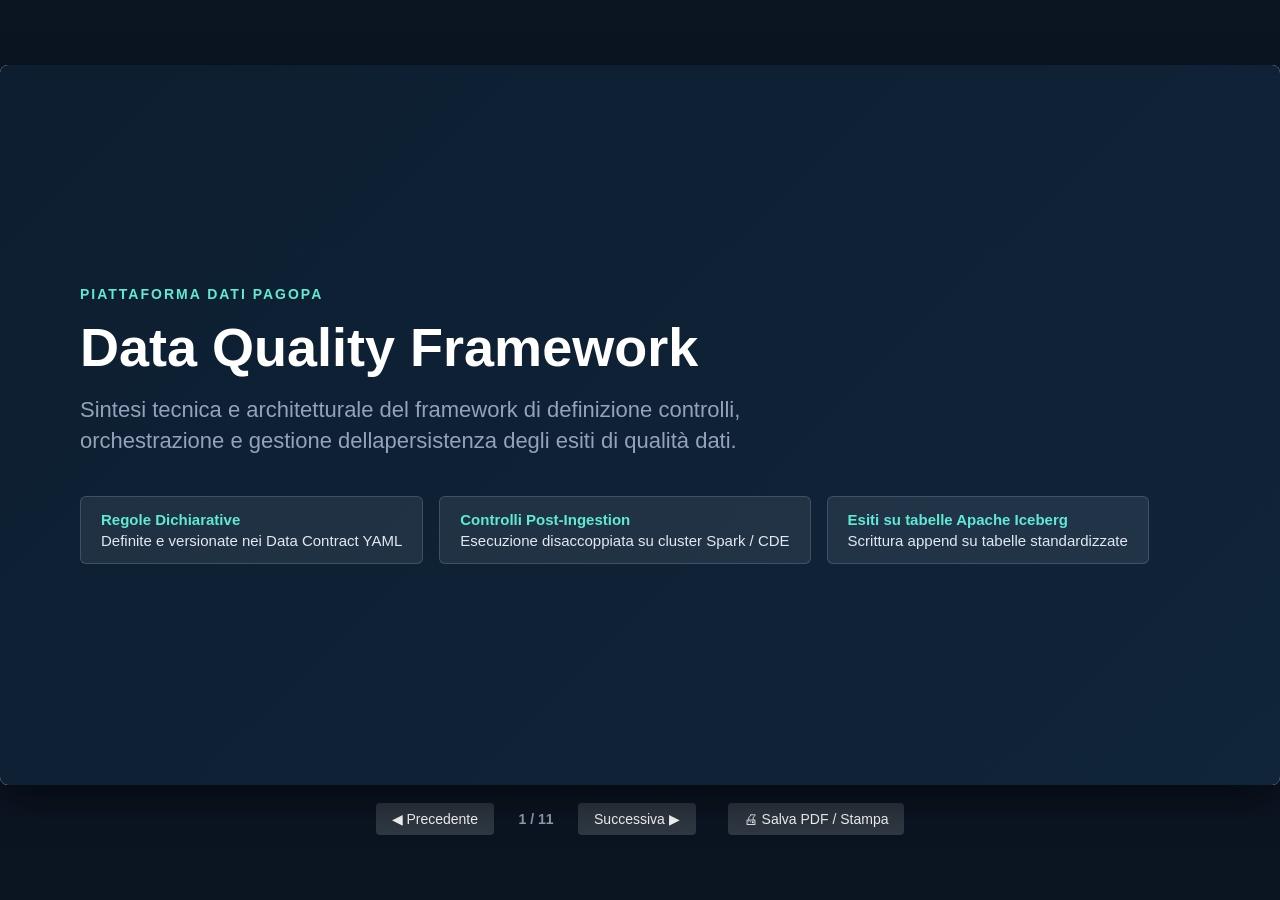
==== docs/presentazioni/Data_Quality_Framework.html @ a02e4263 "Add files via upload Presentazione DQF" ====
<!DOCTYPE html>
<html lang="it">
<head>
  <meta charset="UTF-8">
  <title>Data Quality Framework pagoPA</title>
  <style>
    :root {
      --navy: #10243a;
      --teal: #087e8b;
      --mint: #dff4f1;
      --mint-light: #f2faf9;
      --paper: #f8fafc;
      --text-main: #172b3a;
      --text-muted: #526575;
      --border: #cbd6df;
      --white: #ffffff;
      --accent-coral: #d9534f;
    }

    * { box-sizing: border-box; margin: 0; padding: 0; }
    body {
      font-family: -apple-system, BlinkMacSystemFont, "Segoe UI", Roboto, "Helvetica Neue", Arial, sans-serif;
      background: #0b1522;
      color: var(--text-main);
      display: flex;
      flex-direction: column;
      align-items: center;
      justify-content: center;
      min-height: 100vh;
      overflow: hidden;
    }

    /* CONTENITORE SLIDE FISSO 16:9 */
    .deck-container {
      position: relative;
      width: 1280px;
      height: 720px;
      background: var(--paper);
      box-shadow: 0 16px 40px rgba(0,0,0,0.5);
      border-radius: 8px;
      overflow: hidden;
    }

    .slide {
      position: absolute;
      top: 0; left: 0;
      width: 100%; height: 100%;
      padding: 60px 70px 45px;
      display: none;
      flex-direction: column;
      background: var(--paper);
    }

    .slide.active { display: flex; }

    /* HEADER SLIDE */
    .slide-header { margin-bottom: 32px; }
    .slide-category {
      font-size: 13px;
      font-weight: 700;
      text-transform: uppercase;
      letter-spacing: 1.5px;
      color: var(--teal);
      margin-bottom: 6px;
    }
    .slide-title {
      font-size: 34px;
      font-weight: 800;
      color: var(--navy);
      line-height: 1.2;
    }

    /* FOOTER SLIDE */
    .slide-footer {
      position: absolute;
      bottom: 24px; left: 70px; right: 70px;
      display: flex;
      justify-content: space-between;
      align-items: center;
      font-size: 13px;
      color: var(--text-muted);
      border-top: 1px solid var(--border);
      padding-top: 12px;
    }

    /* CARD GRID SYSTEM */
    .grid-2 { display: grid; grid-template-columns: 1fr 1fr; gap: 24px; }
    .grid-3 { display: grid; grid-template-columns: 1fr 1fr 1fr; gap: 20px; }
    .grid-4 { display: grid; grid-template-columns: 1fr 1fr; gap: 20px; }

    .card {
      background: var(--white);
      border: 1px solid var(--border);
      border-radius: 8px;
      padding: 22px 24px;
      box-shadow: 0 2px 8px rgba(0,0,0,0.03);
    }
    .card-teal {
      background: var(--mint-light);
      border: 1px solid #bceae4;
      border-left: 5px solid var(--teal);
    }
    .card-navy {
      background: var(--navy);
      color: var(--white);
      border: none;
    }
    .card-title {
      font-size: 18px;
      font-weight: 700;
      color: var(--navy);
      margin-bottom: 10px;
    }
    .card-navy .card-title { color: #5eead4; }
    .card p, .card li {
      font-size: 15px;
      line-height: 1.5;
      color: #334e68;
    }
    .card-navy p, .card-navy li { color: #cbd5e1; }
    .card ul { padding-left: 18px; }
    .card li + li { margin-top: 8px; }

    /* TABELLE PULITE */
    table {
      width: 100%;
      border-collapse: collapse;
      font-size: 14px;
      margin-top: 8px;
      background: var(--white);
      border-radius: 6px;
      overflow: hidden;
      border: 1px solid var(--border);
    }
    th, td {
      padding: 10px 14px;
      text-align: left;
      border-bottom: 1px solid var(--border);
    }
    th {
      background: #e2e8f0;
      color: var(--navy);
      font-weight: 700;
      font-size: 13px;
      text-transform: uppercase;
      letter-spacing: 0.5px;
    }
    tr:last-child td { border-bottom: none; }
    tr:nth-child(even) td { background: #f8fafc; }
    code {
      background: var(--mint);
      color: var(--navy);
      padding: 2px 6px;
      border-radius: 4px;
      font-family: ui-monospace, SFMono-Regular, Consolas, monospace;
      font-size: 13px;
    }

    /* SLIDE COVER */
    .slide-cover {
      background: linear-gradient(135deg, #0d1e30 0%, #10243a 100%);
      color: var(--white);
      display: flex;
      flex-direction: column;
      justify-content: center;
      padding: 80px;
    }
    .cover-tag {
      color: #5eead4;
      font-weight: 700;
      letter-spacing: 2px;
      text-transform: uppercase;
      font-size: 14px;
      margin-bottom: 16px;
    }
    .cover-title {
      font-size: 54px;
      font-weight: 800;
      line-height: 1.1;
      margin-bottom: 18px;
    }
    .cover-subtitle {
      font-size: 22px;
      color: #94a3b8;
      max-width: 800px;
      line-height: 1.4;
      margin-bottom: 40px;
    }
    .cover-pills { display: flex; gap: 16px; }
    .cover-pill {
      background: rgba(255,255,255,0.08);
      border: 1px solid rgba(255,255,255,0.15);
      padding: 14px 20px;
      border-radius: 6px;
      font-size: 15px;
      color: #e2e8f0;
    }
    .cover-pill strong { color: #5eead4; display: block; margin-bottom: 4px; }

    /* CONTROLLI IN BASSO */
    .nav-bar {
      margin-top: 18px;
      display: flex;
      gap: 12px;
      align-items: center;
    }
    .nav-btn {
      background: rgba(255,255,255,0.15);
      border: none;
      color: #fff;
      padding: 8px 16px;
      border-radius: 4px;
      font-size: 14px;
      cursor: pointer;
      transition: background 0.2s;
    }
    .nav-btn:hover { background: rgba(255,255,255,0.3); }
    .nav-counter { color: #94a3b8; font-size: 14px; font-weight: 600; min-width: 60px; text-align: center; }

    /* STILI STAMPA PDF */
    @media print {
      body { background: transparent; padding: 0; }
      .nav-bar { display: none; }
      .deck-container { box-shadow: none; border-radius: 0; width: 100%; height: auto; }
      .slide { position: relative; display: flex !important; page-break-after: always; height: 100vh; }
    }
  </style>
</head>
<body>

<div class="deck-container">

  <!-- SLIDE 1: COVER -->
  <div class="slide slide-cover active">
    <div class="cover-tag">Piattaforma Dati pagoPA</div>
    <div class="cover-title">Data Quality Framework</div>
    <div class="cover-subtitle">Sintesi tecnica e architetturale del framework di definizione controlli, orchestrazione e gestione  dellapersistenza degli esiti di qualità dati.</div>
    <div class="cover-pills">
      <div class="cover-pill">
        <strong>Regole Dichiarative</strong>
        Definite e versionate nei Data Contract YAML
      </div>
      <div class="cover-pill">
        <strong>Controlli Post-Ingestion</strong>
        Esecuzione disaccoppiata su cluster Spark / CDE
      </div>
      <div class="cover-pill">
        <strong>Esiti su tabelle Apache Iceberg</strong>
        Scrittura append su tabelle standardizzate
      </div>
    </div>
  </div>

  <!-- SLIDE 2: 4 PRINCIPI -->
  <div class="slide">
    <div class="slide-header">
      <div class="slide-category">Principi Architetturali</div>
      <div class="slide-title">01 · Quattro principi guida del Framework</div>
    </div>
    <div class="grid-4">
      <div class="card"> 
        <div class="card-title">1. Contract-Driven Quality</div>
        <p>Le regole di validazione sono dichiarate nei <strong>Data Contract YAML</strong> e non cablate nel codice Spark. Il contratto è l'unica sorgente di verità per l'esecuzione.</p>
      </div>
      <div class="card">
        <div class="card-title">2. Centralizzazione di Piattaforma</div>
        <p>Quality e Observability operano in modo trasversale e standardizzato sugli asset del dominio pagamenti, garantendo governance uniforme a prescindere dal sistema sorgente.</p>
      </div>
      <div class="card">
        <div class="card-title">3. Disaccoppiamento dalla Pipeline</div>
        <p>I controlli avvengono <strong>post-write</strong> in modo asincrono. Modificare le regole di qualità non richiede alcun intervento sui DAG di ingestion/trasformazione (Silver/Gold).</p>
      </div>
      <div class="card">
        <div class="card-title">4. Standardizzazione degli Output</div>
        <p>Tutti i check e le metriche generano un tracciato record comune su <strong>Apache Iceberg</strong>, permettendo audit trail, monitoraggio centralizzato e calcolo KPI omogeneo.</p>
      </div>
    </div>
    <div class="slide-footer">
      <span>Data Quality Framework | pagoPA</span>
      <span>Slide 2 di 11</span>
    </div>
  </div>

  <!-- SLIDE 3: MODELLO DEI CONTROLLI -->
  <div class="slide">
    <div class="slide-header">
      <div class="slide-category">Tassonomia</div>
      <div class="slide-title">02 · Modello di classificazione dei controlli</div>
    </div>
    <div class="grid-2">
      <div class="card">
        <div class="card-title">Assi di Valutazione</div>
        <table>
          <thead><tr><th>Prefisso</th><th>Ambito Strutturale</th></tr></thead>
          <tbody>
            <tr><td><code>fld</code></td><td>Singolo campo (es. null, formato, range)</td></tr>
            <tr><td><code>ent</code></td><td>Coerenza logica tra campi della stessa riga</td></tr>
            <tr><td><code>xref</code></td><td>Integrità referenziale cross-dataset / tabella</td></tr>
          </tbody>
        </table>
        <table style="margin-top: 14px;">
          <thead><tr><th>Prefisso</th><th>Dimensione</th></tr></thead>
          <tbody>
            <tr><td><code>acc</code></td><td>Accuracy</td></tr>
            <tr><td><code>cmp</code></td><td>Completeness (completezza campi)</td></tr>
            <tr><td><code>cns</code></td><td>Consistency (coerenza)</td></tr>
            <tr><td><code>tim</code></td><td>Timeliness (tempestività)</td></tr>
            <tr><td><code>unq</code></td><td>Uniqueness (univocità)</td></tr>
            <tr><td><code>vld</code></td><td>Validity (regole business)</td></tr>
          </tbody>
        </table>
      </div>
      <div class="card card-teal">
        <div class="card-title">Convenzione di Naming Standard</div>
        <p style="margin-bottom: 12px;">Tutti i controlli seguono la nomenclatura gerarchica:</p>
        <p style="font-size: 16px; font-weight: 700; color: var(--navy); margin-bottom: 14px;">
          <code>&lt;ambito&gt;__&lt;dimensione&gt;__&lt;campo&gt;__&lt;regola&gt;</code>
        </p>
        <div class="card" style="background: #fff; padding: 14px;">
          <strong>Esempio reale:</strong><br>
          <code>fld__vld__importo__range</code><br>
          <span style="font-size: 13px; color: var(--text-muted); margin-top: 4px; display: block;">
            Verifica la validità dell'attributo <em>importo</em> accertando che il valore sia positivo e coerente con i limiti ammessi.
          </span>
        </div>
      </div>
    </div>
    <div class="slide-footer">
      <span>Data Quality Framework | pagoPA</span>
      <span>Slide 3 di 11</span>
    </div>
  </div>

  <!-- SLIDE 4: ARCHITETTURA & PIPELINE DI ESECUZIONE -->
  <div class="slide">
    <div class="slide-header">
      <div class="slide-category">Architettura Operativa</div>
      <div class="slide-title">03 · Flusso Architetturale & Pipeline di Esecuzione</div>
    </div>

    <!-- BOX IMMAGINE A TUTTO RESPIRO (MOLTO PIÙ GRANDE) -->
    <div class="card" style="padding: 4px 10px; display: flex; align-items: center; justify-content: center; background: #ffffff; margin-bottom: 10px; border: 1px solid var(--border);">
      <img src="/Users/annalisa.sabatelli/Desktop/ Presetazioni/flusso orzzontale.jpeg" 
           alt="Flusso Architetturale del Modulo di Quality pagoPA" 
           style="width: 100%; max-height: 310px; height: auto; object-fit: contain;">
    </div>

    <!-- 3 CARD SOTTOSTANTI ULTRA-COMPATTE -->
    <div class="grid-3" style="gap: 12px;">
      <div class="card card-teal" style="padding: 9px 12px;">
        <div class="card-title" style="font-size: 13px; margin-bottom: 3px; font-weight: 700;">1. Contract Parser</div>
        <p style="font-size: 11.5px; line-height: 1.35; margin: 0;">Scarica il Data Contract YAML via GitHub API ed estrae regole, vincoli e metadati.</p>
      </div>
      <div class="card" style="padding: 9px 12px;">
        <div class="card-title" style="font-size: 13px; margin-bottom: 3px; font-weight: 700;">2. Preparazione Check</div>
        <p style="font-size: 11.5px; line-height: 1.35; margin: 0;">Genera SodaCL iniettando filtri di partizione e watermark incrementali.</p>
      </div>
      <div class="card" style="padding: 9px 12px;">
        <div class="card-title" style="font-size: 13px; margin-bottom: 3px; font-weight: 700;">3. Engine & Writer</div>
        <p style="font-size: 11.5px; line-height: 1.35; margin: 0;">Esegue su Spark/CDE, scrive in append su tabelle Apache Iceberg (<code>pagopa_qa</code>) ed esegue il push su Soda Cloud.</p>
      </div>
    </div>

    <div class="slide-footer">
      <span>Data Quality Framework | pagoPA</span>
      <span>Slide 4 / 11</span>
    </div>
  </div>

  <!-- SLIDE 5: WRITER RESULTS -->
  <div class="slide">
    <div class="slide-header">
      <div class="slide-category">Persistenza Dati (1/3)</div>
      <div class="slide-title">04 · Tabella Iceberg <code>results</code></div>
    </div>
    <div class="grid-2">
      <div class="card">
        <div class="card-title">Ruolo e Specifiche</div>
        <ul>
          <li><strong>Un record per check e run:</strong> Traccia ogni singolo controllo eseguito durante la sessione.</li>
          <li><strong>Metadata Parsing:</strong> I campi <em>check_category</em>, <em>check_dimension</em> e <em>check_column</em> sono dedotti via regex da <em>check_name</em>.</li>
          <li><strong>Tolleranza agli errori:</strong> Se il nome del check è anomalo, i campi di classificazione assumono <code>NULL</code> senza bloccare il job.</li>
          <li><strong>Metriche chiare:</strong> <em>row_count_failed</em> registra il numero esatto di violazioni (distinto da 0 quando è <code>NULL</code>).</li>
        </ul>
      </div>
      <div class="card">
        <div class="card-title">Tracciato Esempio (Fail su GPD)</div>
        <table>
          <tbody>
            <tr><td><code>run_id</code></td><td><code>a1b2c3d4-5e6f-4a1b...</code></td></tr>
            <tr><td><code>dataset</code></td><td><code>silver_gpd_payment_position</code></td></tr>
            <tr><td><code>check_name</code></td><td><code>fld__vld__importo__range</code></td></tr>
            <tr><td><code>outcome</code></td><td><strong style="color:var(--accent-coral)">fail</strong></td></tr>
            <tr><td><code>row_count_total</code></td><td><code>40000</code></td></tr>
            <tr><td><code>row_count_failed</code></td><td><code>12</code> (has_failed_records = true)</td></tr>
          </tbody>
        </table>
      </div>
    </div>
    <div class="slide-footer">
      <span>Data Quality Framework | pagoPA</span>
      <span>Slide 5 di 11</span>
    </div>
  </div>

  <!-- SLIDE 6: WRITER FAILED RECORDS -->
  <div class="slide">
    <div class="slide-header">
      <div class="slide-category">Persistenza Dati (2/3)</div>
      <div class="slide-title">05 · Tabella Iceberg <code>failed_records</code></div>
    </div>
    <div class="grid-2">
      <div class="card">
        <div class="card-title">Campionamento per Analisi Mirata</div>
        <ul>
          <li><strong>Diagnostica precisa:</strong> Raccoglie un campione controllato di record falliti per consentire l'indagine ai data owner.</li>
          <li><strong>Minimizzazione Storage:</strong> Invece di duplicare l'intera riga, memorizza unicamente la <strong>Primary Key</strong> e il campo che ha fallito.</li>
          <li><strong>SQL Custom con clausola:</strong> Nei check complessi con <code>failed-query-fields</code>, riesegue la query con <code>LIMIT</code> per estrarre un campione delle tuple anomale.</li>
          <li><strong>Data Protection:</strong> È responsabilità di chi compila il contratto escludere attributi PII/sensibili dai failed fields.</li>
        </ul>
      </div>
      <div class="card">
        <div class="card-title">Struttura Payload Violazione (Esempio Campi)</div>
        <table>
          <tbody>
            <tr><td><code>run_id</code></td><td><code>a1b2c3d4-5e6f-4a1b...</code></td></tr>
            <tr><td><code>check_name</code></td><td><code>fld__vld__importo__range</code></td></tr>
            <tr><td><code>dataset</code></td><td><code>silver_gpd_payment_position</code></td></tr>
            <tr><td><code>failed_record_pk</code></td><td><code>{"iuv": "30220260000012345"}</code></td></tr>
            <tr><td><code>failed_value</code></td><td><code>{"importo": -50.0}</code></td></tr>
          </tbody>
        </table>
        <p style="font-size: 13px; color: var(--text-muted); margin-top: 14px;">
          Per controlli incrementali vengono registrati anche il nome della colonna di watermark e gli estremi della finestra temporale scansionata.
        </p>
      </div>
    </div>
    <div class="slide-footer">
      <span>Data Quality Framework | pagoPA</span>
      <span>Slide 6 di 11</span>
    </div>
  </div>

  <!-- SLIDE 7: RELAZIONE E KPI -->
  <div class="slide">
    <div class="slide-header">
      <div class="slide-category">Persistenza Dati (3/3)</div>
      <div class="slide-title">06 · Correlazione Risultati & Alimentazione KPI</div>
    </div>
    <div class="grid-2">
      <div class="card card-teal">
        <div class="card-title">Tabella results (Aggregata)</div>
        <p>• Chiave logica: <code>run_id</code> + <code>check_name</code><br>
        • Dataset, timestamp e metadati<br>
        • Totali record e righe fallite<br>
        • Flag presenza violazioni: <code>has_failed_records</code></p>
      </div>
      <div class="card card-teal">
        <div class="card-title">Tabella failed_records (Dettaglio)</div>
        <p>• Join relazionale su: <code>run_id</code> + <code>check_name</code><br>
        • Campione puntuale delle righe fallite<br>
        • <code>failed_record_pk</code> (chiave primaria sorgente)<br>
        • <code>failed_value</code> (tupla o valore incriminato)</p>
      </div>
    </div>
    <div class="card" style="margin-top: 20px;">
      <div class="card-title">Tracciabilità Immutabile di ogni run & Viste Analitiche Impala</div>
      <p style="font-size: 15px; line-height: 1.6;">
        1. <strong>Identificazione Univoca (run_id):</strong> Ogni esecuzione dei controlli è tracciata in modo deterministico e univoco tramite la combinazione di <code>run_id</code> e <code>check_name</code>, permettendo di correlare in qualsiasi momento i log di cluster con i record di output.<br>
        2. <strong>Separazione tra Esito Aggregato e Dettaglio:</strong> L'architettura disaccoppia nettamente la fotografia macroscopica del controllo (<code>results</code>) dal campione puntuale delle anomalie (<code>failed_records</code>), riducendo il footprint di memorizzazione ed evitando l'esposizione massiva di dati applicativi.<br>
        3. <strong>Persistenza in Append-Only:</strong> Preserva la cronologia storica immutabile di ogni run senza update distruttivi, garantendo piena conformità, verificabilità e auditabilità retroattiva nel tempo. Non è possibile alterare il dato retroattivamente.<br>
        4. <strong>Strato Analitico KPI:</strong> Tramite viste SQL Impala definite direttamente sopra la tabella <code>results</code>, vengono calcolati in tempo reale SLA di conformità, trend storici e aggregazioni pronte per dashboard di monitoraggio.
      </p>
    </div>
    <div class="slide-footer">
      <span>Data Quality Framework | pagoPA</span>
      <span>Slide 7 di 11</span>
    </div>
  </div>

  <!-- SLIDE 9: ORCHESTRAZIONE - ARCHITETTURA -->
  <div class="slide">
    <div class="slide-header">
      <div class="slide-category">Orchestrazione (1/3)</div>
      <div class="slide-title">08 · Architettura, Disaccoppiamento & Granularità</div>
    </div>
    <div class="grid-3">
      <div class="card card-teal">
        <div class="card-title">Disaccoppiamento Pipeline</div>
        <p>I controlli di qualità sono coordinati da un DAG Airflow indipendente rispetto ai DAG delle pipeline ETL che caricano i livelli Bronze, Silver e Gold.</p>
        <p style="margin-top: 10px; font-size: 13px; color: var(--text-muted);">
          Un fallimento o intervento sulle verifiche di qualità non richiede alcuna modifica ai flussi di alimentazione dati.
        </p>
      </div>
      <div class="card card-teal">
        <div class="card-title">Granularità Sistema × Ambiente</div>
        <p>Esiste un DAG distinto per ciascuna combinazione di sistema sorgente e ambiente (es. <em>GPD in sviluppo</em> e <em>GPD in produzione</em>).</p>
        <p style="margin-top: 10px; font-size: 13px; color: var(--text-muted);">
          Si evita il DAG monolitico cross-dominio, azzerando le contese di lock e i colli di bottiglia computazionali.
        </p>
      </div>
      <div class="card card-teal">
        <div class="card-title">Isolamento Layer & Watermark</div>
        <p style="font-size: 13px; line-height: 1.45; margin-bottom: 6px;">
          • <strong>dl_layer:</strong> indica il livello target delle tabelle di output (<code>results</code> e <code>failed_records</code>) coincidente con quello del dataset sorgente analizzato (es. <em>silver</em>).
        </p>
        <p style="font-size: 13px; line-height: 1.45;">
          • <strong>Watermark:</strong> checkpoint temporale (timestamp) che traccia l'ultimo record validato, consentendo ai check successivi di elaborare solo il delta incrementale.
        </p>
      </div>
    </div>
    <!-- BOX SINTESI VANTAGGI DAG -->
    <div class="card" style="margin-top: 20px; padding: 14px 18px;">
      <div class="card-title" style="font-size: 15px; margin-bottom: 6px;">Vantaggi Chiave del Modello DAG (Directed Acyclic Graph)</div>
      <div class="grid-3" style="gap: 14px;">
        <div>
          <p style="font-size: 13px; line-height: 1.45;">
            <strong>Parallelismo automatico:</strong> Se due task sono indipendenti, l'orchestratore li esegue in concorrenza massimizzando le risorse di calcolo.
          </p>
        </div>
        <div>
          <p style="font-size: 13px; line-height: 1.45;">
            <strong>Gestione errori & Retry:</strong> Se un nodo a valle fallisce, si riesegue solo il task interrotto senza ricalcolare i nodi a monte completati.
          </p>
        </div>
        <div>
          <p style="font-size: 13px; line-height: 1.45;">
            <strong>Prevedibilità & Determinismo:</strong> Ordine delle operazioni formalizzato, visualizzabile a colpo d'occhio ed esente da cicli o deadlock.
          </p>
        </div>
      </div>
    </div>
    <div class="slide-footer">
      <span>Data Quality Framework | pagoPA</span>
      <span>Slide 9 di 11</span>
    </div>
  </div>

  <!-- SLIDE 10: ORCHESTRAZIONE - TEMPLATE & JSON -->
  <div class="slide">
    <div class="slide-header">
      <div class="slide-category">Orchestrazione (2/3)</div>
      <div class="slide-title">09 · Generazione DAG: Astrazione Dichiarativa & Configurazione JSON</div>
    </div>
      <div class="grid-2">
        <div class="card card-navy" style="padding: 10px 14px;">
          <div class="card-title" style="font-size: 13px; margin-bottom: 4px;">dags_config/gec/prod.json (Componente GEC)</div>
          <pre style="font-size: 10px; line-height: 1.3; color: #a5f3fc; font-family: monospace; overflow-y: auto; max-height: 380px;">
{
  "repository": "pagopa/pdnd-data-contracts",
  "ref": "main",
  "dl_layer": "silver",
  "watermark_bootstrap_from": "2026-01-01T00:00:00",
  "schedule": "45 1 * * *",
  "soda_cloud_enabled": true,
  "blob_export_enabled": false,
  "blob_export_failed_records_enabled": false,
  "email": ["carlo.manco@quantyca.it", "federico.sala@quantyca.it"],
  "contracts": {
    "bundles": "src/data/pagopa/gec/dc-gec-bundles.yaml",
    "cibundles": "src/data/pagopa/gec/dc-gec-cibundles.yaml",
    "paymenttypes": "src/data/pagopa/gec/dc-gec-paymenttypes.yaml",
    "touchpoints": "src/data/pagopa/gec/dc-gec-touchpoints.yaml"
  },
  "xref_datasets": {
    "bundles": ["silver_touchpoints", "silver_paymenttypes"],
    "cibundles": ["silver_bundles", "dl_tassonomie.gold_tassonomia_pagopa"]
  },
  "dataset_pk_map": {
    "bundles": ["after.id"],
    "cibundles": ["after.id"],
    "paymenttypes": ["after.id"],
    "touchpoints": ["after.id"]
  }
}</pre>
        </div>
        <div class="card card-teal">
          <div class="card-title">Separazione tra Configurazione e Implementazione</div>
          <p style="margin-bottom: 8px;">
            Il file <code>.json</code> definisce <strong>cosa</strong> il framework deve controllare, <strong>nascondendo completamente i dettagli implementativi del DAG Airflow</strong>.
          </p>
          <ul>
            <li><strong>Astrazione Totale del Codice Orchestratore:</strong> Chi gestisce il componente non scrive codice Python per Airflow, operatori o hook CDE: dichiara unicamente asset, contratti e relazioni.</li>
            <li><strong>Dettagli Mascherati:</strong> Il JSON incapsula:
              <ul>
                <li>Path dei Data Contract YAML nel repo contratti.</li>
                <li>Finestra temporale iniziale (<code>watermark_bootstrap_from</code>).</li>
                <li>Dipendenze cross-entità e cross-layer (es. join tra GEC e <code>gold_tassonomia_pagopa</code>).</li>
              </ul>
            </li>
            <li><strong>Build Deterministica:</strong> Lo script di rendering compila il template unificato producendo il DAG concreto:
              <br><code style="font-weight:bold; display:inline-block; margin-top:4px;">make render SYSTEM=gec ENV=prod</code>
            </li>
          </ul>
        </div>
      </div>
      <div class="slide-footer"><span>Data Quality Framework | pagoPA</span><span>Slide 10 / 11</span></div>
    </div>

 <!-- 11: MODULO DI OBSERVABILITY -->
    <div class="slide">
      <div class="slide-header">
        <div class="slide-category">Observability di Piattaforma</div>
        <div class="slide-title">10 · Modulo di Observability</div>
      </div>
      
      <div class="card card-teal" style="margin-bottom: 16px; padding: 12px 18px;">
        <p style="font-size:14px; color:var(--navy);">
          <strong>Dettaglio vs Controllo:</strong> Le tabelle Iceberg conservano il dettaglio analitico; il Modulo DQ invia via <strong>push</strong> i risultati aggregati a <strong>Soda Cloud</strong> per monitoraggio e alerting centralizzati.
        </p>
      </div>

      <div class="grid-2">
        
        <div class="card">
          <div class="card-title">Componenti Chiave</div>
          <ul>
            <li><strong>Ingestion Push:</strong> Invio metriche a fine run tramite Agent dedicato.</li>
            <li><strong>Dashboard:</strong> Stato di salute e KPI aggregati consultabili in tempo reale.</li>
            <li><strong>Alerting:</strong> Notifiche (Slack / email) contestuali al team owner.</li>
          </ul>
        </div>

        <div class="card card-teal">
          <div class="card-title">Piattaforma: Soda Cloud</div>
          <ul>
            <li><strong>Standard pagoPA:</strong> Strumento già in uso nell'ecosistema aziendale.</li>
            <li><strong>Zero Codice Custom:</strong> Sfrutta feature native di dashboard e soglie alert.</li>
            <li><strong>On/Off Dichiarativo:</strong> Gestito da <code>soda_cloud_enabled</code> nel JSON.</li>
          </ul>
        </div>
      </div>
    <div style="margin-top: 18px; display: flex; justify-content: flex-end;">
    <a href="https://cloud.soda.io/o/1b8ec77d-1bed-4418-9dcf-beed1ef6945e/scans-and-data/data-sources?sort=label:ASC" 
      target="_blank" rel="noopener noreferrer" 
      style="display: inline-flex; align-items: center; gap: 10px; background: #ffffff; border: 1.5px solid var(--teal); color: var(--navy); text-decoration: none; padding: 8px 18px; border-radius: 24px; font-size: 13px; font-weight: 700; box-shadow: 0 2px 8px rgba(8, 126, 139, 0.12);">
      <svg width="20" height="20" viewBox="0 0 24 24" fill="none">
        <path d="M19.35 10.04C18.67 6.59 15.64 4 12 4C9.11 4 6.6 5.64 5.35 8.04C2.34 8.36 0 10.91 0 14C0 17.31 2.69 20 6 20H19C21.76 20 24 17.76 24 15C24 12.36 21.95 10.22 19.35 10.04Z" fill="#00A8B5"/>
        <circle cx="9" cy="13" r="1.5" fill="#ffffff"/>
        <circle cx="14" cy="11.5" r="2" fill="#ffffff"/>
        <circle cx="16" cy="15.5" r="1.2" fill="#ffffff"/>
      </svg>
      <span><strong>Soda Cloud pagoPA</strong> (Data Sources & Scans) ↗</span>
    </a>
  </div>

      <div class="slide-footer">
        <span>Data Quality Framework | pagoPA</span>
        <span>Slide 11 / 11</span>
      </div>
    </div>
  </div>

 <!-- 12: VISUALIZZAZIONE DATA QUALITY (APACHE SUPERSET) -->
    <div class="slide">
      <div class="slide-header">
        <div class="slide-category">Visualizzazione & Dashboarding</div>
        <div class="slide-title">11 · Visualizzazione di Data Quality: Apache Superset</div>
      </div>

      <!-- BANNER SUPERIORE -->
      <div class="card card-teal" style="margin-bottom: 6px; padding: 7px 14px;">
        <p style="font-size: 12.5px; color: var(--navy); line-height: 1.35; margin: 0;">
          <strong>Decisione Architetturale:</strong> Adozione di <strong>Apache Superset</strong> per abilitare un dashboarding analitico self-service, interattivo e con segregazione dei permessi (RLS) direttamente integrato con il Data Lake Cloudera e l'infrastruttura Azure.
        </p>
      </div>

      <!-- CARD ARCHITETTURA DI EROGAZIONE -->
      <div class="card card-teal" style="padding: 7px 14px; margin-bottom: 14px;">
        <div class="card-title" style="font-size: 13px; margin-bottom: 3px; font-weight: 700;">Architettura di Erogazione</div>
        <ul style="font-size: 11.5px; line-height: 1.35; padding-left: 14px; margin: 0;">
          <li><strong>Export Observability:</strong> Il framework esporta le tabelle Iceberg su <em>Storage Account Azure</em>.</li>
          <li><strong>Cluster Kubernetes (AKS):</strong> Superset è ospitato su cluster gestito in ambiente Azure.</li>
          <li><strong>Query Engine SQL:</strong> Interrogazione diretta e performante dei dati sincronizzati.</li>
        </ul>
      </div>

      <!-- BOX IMMAGINE INGRANDITA -->
      <div class="card" style="padding: 6px 14px; display: flex; align-items: center; justify-content: center; background: #ffffff; border: 1px solid var(--border); margin-bottom: 8px;">
        <img src="/Users/annalisa.sabatelli/Desktop/ Presetazioni/Superset_pagopa.jpeg" 
             alt="Architettura Flusso Data Quality verso Apache Superset" 
             style="width: 100%; max-height: 200px; height: auto; object-fit: contain;">
      </div>

      <!-- ANCORA LINK SUPERSET CON LOGO -->
      <div style="display: flex; justify-content: flex-end; margin-top: 4px;">
        <a href="https://qa-superset.itn.internal.uat.platform.pagopa.it/superset/welcome/" 
           target="_blank" rel="noopener noreferrer" 
           style="display: inline-flex; align-items: center; gap: 8px; background: #ffffff; border: 1.5px solid var(--teal); color: var(--navy); text-decoration: none; padding: 6px 16px; border-radius: 20px; font-size: 12px; font-weight: 700; box-shadow: 0 2px 6px rgba(8, 126, 139, 0.12); transition: all 0.2s ease;"
           onmouseover="this.style.background='var(--mint-light)'; this.style.transform='translateY(-1px)';" 
           onmouseout="this.style.background='#ffffff'; this.style.transform='translateY(0)';">
          <!-- Logo Apache Superset (Icona SVG) -->
          <svg width="18" height="18" viewBox="0 0 32 32" fill="none" xmlns="http://www.w3.org/2000/svg">
            <path d="M16 4C9.37 4 4 9.37 4 16C4 22.63 9.37 28 16 28C22.63 28 28 22.63 28 16C28 9.37 22.63 4 16 4ZM10 17.5C9.17 17.5 8.5 16.83 8.5 16C8.5 15.17 9.17 14.5 10 14.5C10.83 14.5 11.5 15.17 11.5 16C11.5 16.83 10.83 17.5 10 17.5ZM16 23.5C14.07 23.5 12.5 21.93 12.5 20C12.5 18.07 14.07 16.5 16 16.5C17.93 16.5 19.5 18.07 19.5 20C19.5 21.93 17.93 23.5 16 23.5ZM22 17.5C21.17 17.5 20.5 16.83 20.5 16C20.5 15.17 21.17 14.5 22 14.5C22.83 14.5 23.5 15.17 23.5 16C23.5 16.83 22.83 17.5 22 17.5Z" fill="#20A7C9"/>
            <circle cx="16" cy="11" r="2.5" fill="#087E8B"/>
          </svg>
          <span><strong>Apache Superset pagoPA</strong> ↗</span>
        </a>
      </div>

      <div class="slide-footer">
        <span>Data Quality Framework | pagoPA</span>
        <span>Slide 12 / 12</span>
      </div>
    </div>

  </div>
</div>

<!-- NAVIGAZIONE IN BASSO -->
<div class="nav-bar">
  <button class="nav-btn" onclick="prevSlide()">◀ Precedente</button>
  <span class="nav-counter" id="slide-num">1 / 11</span>
  <button class="nav-btn" onclick="nextSlide()">Successiva ▶</button>
  <button class="nav-btn" style="margin-left: 20px;" onclick="window.print()">🖨 Salva PDF / Stampa</button>
</div>

<script>
  let currentSlide = 0;
  const slides = document.querySelectorAll('.slide');
  const slideNum = document.getElementById('slide-num');

  function showSlide(index) {
    slides[currentSlide].classList.remove('active');
    currentSlide = (index + slides.length) % slides.length;
    slides[currentSlide].classList.add('active');
    slideNum.textContent = `${currentSlide + 1} / ${slides.length}`;
  }

  function nextSlide() { showSlide(currentSlide + 1); }
  function prevSlide() { showSlide(currentSlide - 1); }

  document.addEventListener('keydown', (e) => {
    if (e.key === 'ArrowRight' || e.key === ' ' || e.key === 'PageDown') nextSlide();
    if (e.key === 'ArrowLeft' || e.key === 'PageUp') prevSlide();
  });
</script>

</body>
</html>
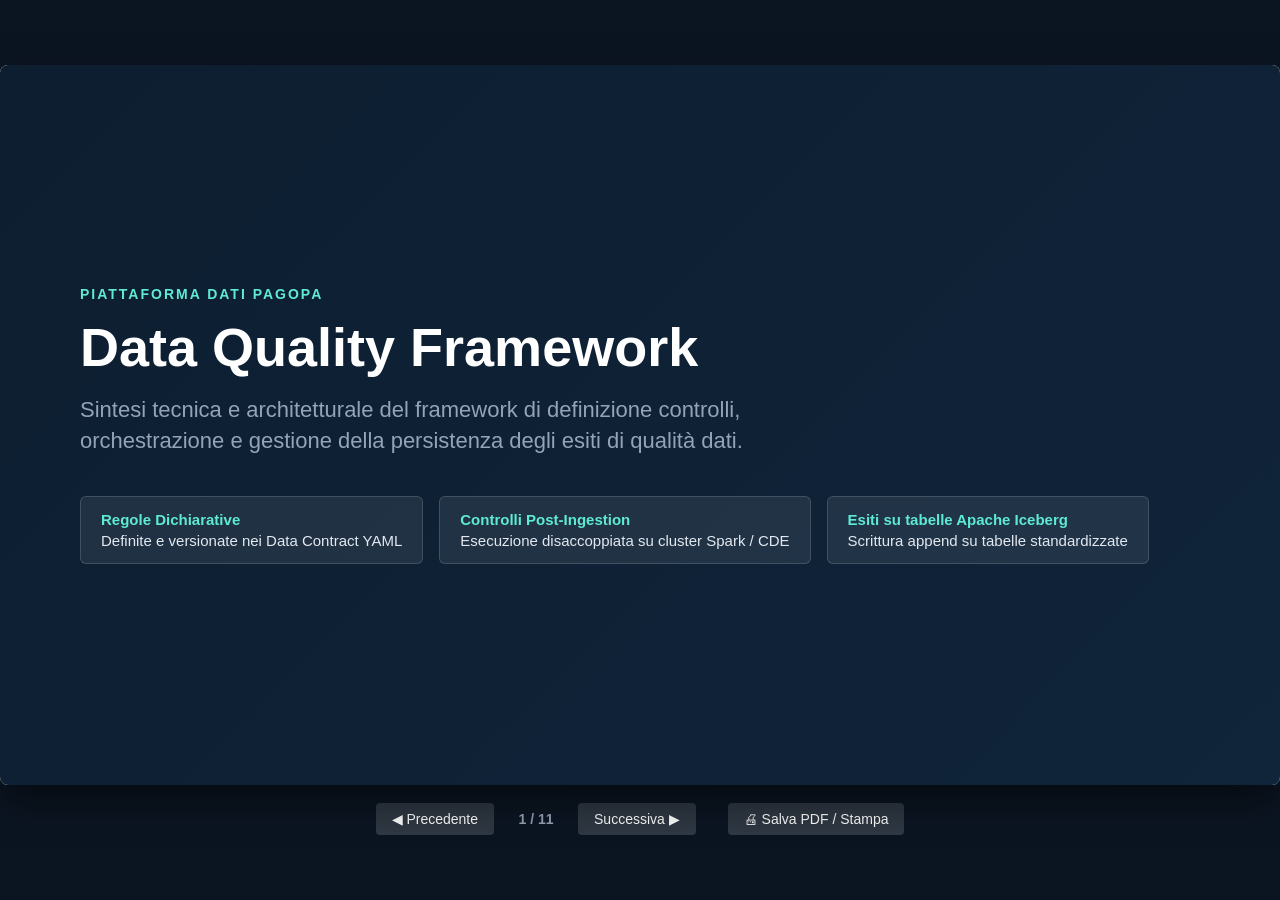
==== commit e553d173: "Fix typos and update slide numbering in presentation" ====
--- a/docs/presentazioni/Data_Quality_Framework.html
+++ b/docs/presentazioni/Data_Quality_Framework.html
@@ -234,7 +234,7 @@
   <div class="slide slide-cover active">
     <div class="cover-tag">Piattaforma Dati pagoPA</div>
     <div class="cover-title">Data Quality Framework</div>
-    <div class="cover-subtitle">Sintesi tecnica e architetturale del framework di definizione controlli, orchestrazione e gestione  dellapersistenza degli esiti di qualità dati.</div>
+    <div class="cover-subtitle">Sintesi tecnica e architetturale del framework di definizione controlli, orchestrazione e gestione della persistenza degli esiti di qualità dati.</div>
     <div class="cover-pills">
       <div class="cover-pill">
         <strong>Regole Dichiarative</strong>
@@ -277,7 +277,7 @@
     </div>
     <div class="slide-footer">
       <span>Data Quality Framework | pagoPA</span>
-      <span>Slide 2 di 11</span>
+      <span>Slide 2 / 11</span>
     </div>
   </div>
 
@@ -327,7 +327,7 @@
     </div>
     <div class="slide-footer">
       <span>Data Quality Framework | pagoPA</span>
-      <span>Slide 3 di 11</span>
+      <span>Slide 3 / 11</span>
     </div>
   </div>
 
@@ -338,14 +338,12 @@
       <div class="slide-title">03 · Flusso Architetturale & Pipeline di Esecuzione</div>
     </div>
 
-    <!-- BOX IMMAGINE A TUTTO RESPIRO (MOLTO PIÙ GRANDE) -->
     <div class="card" style="padding: 4px 10px; display: flex; align-items: center; justify-content: center; background: #ffffff; margin-bottom: 10px; border: 1px solid var(--border);">
-      <img src="/Users/annalisa.sabatelli/Desktop/ Presetazioni/flusso orzzontale.jpeg" 
+      <img src="img/DQF-flusso.jpeg" 
            alt="Flusso Architetturale del Modulo di Quality pagoPA" 
            style="width: 100%; max-height: 310px; height: auto; object-fit: contain;">
     </div>
 
-    <!-- 3 CARD SOTTOSTANTI ULTRA-COMPATTE -->
     <div class="grid-3" style="gap: 12px;">
       <div class="card card-teal" style="padding: 9px 12px;">
         <div class="card-title" style="font-size: 13px; margin-bottom: 3px; font-weight: 700;">1. Contract Parser</div>
@@ -399,7 +397,7 @@
     </div>
     <div class="slide-footer">
       <span>Data Quality Framework | pagoPA</span>
-      <span>Slide 5 di 11</span>
+      <span>Slide 5 / 11</span>
     </div>
   </div>
 
@@ -437,7 +435,7 @@
     </div>
     <div class="slide-footer">
       <span>Data Quality Framework | pagoPA</span>
-      <span>Slide 6 di 11</span>
+      <span>Slide 6 / 11</span>
     </div>
   </div>
 
@@ -474,15 +472,15 @@
     </div>
     <div class="slide-footer">
       <span>Data Quality Framework | pagoPA</span>
-      <span>Slide 7 di 11</span>
-    </div>
-  </div>
-
-  <!-- SLIDE 9: ORCHESTRAZIONE - ARCHITETTURA -->
+      <span>Slide 7 / 11</span>
+    </div>
+  </div>
+
+  <!-- SLIDE 8: ORCHESTRAZIONE - ARCHITETTURA -->
   <div class="slide">
     <div class="slide-header">
       <div class="slide-category">Orchestrazione (1/3)</div>
-      <div class="slide-title">08 · Architettura, Disaccoppiamento & Granularità</div>
+      <div class="slide-title">07 · Architettura, Disaccoppiamento & Granularità</div>
     </div>
     <div class="grid-3">
       <div class="card card-teal">
@@ -509,7 +507,6 @@
         </p>
       </div>
     </div>
-    <!-- BOX SINTESI VANTAGGI DAG -->
     <div class="card" style="margin-top: 20px; padding: 14px 18px;">
       <div class="card-title" style="font-size: 15px; margin-bottom: 6px;">Vantaggi Chiave del Modello DAG (Directed Acyclic Graph)</div>
       <div class="grid-3" style="gap: 14px;">
@@ -532,20 +529,20 @@
     </div>
     <div class="slide-footer">
       <span>Data Quality Framework | pagoPA</span>
-      <span>Slide 9 di 11</span>
-    </div>
-  </div>
-
-  <!-- SLIDE 10: ORCHESTRAZIONE - TEMPLATE & JSON -->
+      <span>Slide 8 / 11</span>
+    </div>
+  </div>
+
+  <!-- SLIDE 9: ORCHESTRAZIONE - TEMPLATE & JSON -->
   <div class="slide">
     <div class="slide-header">
       <div class="slide-category">Orchestrazione (2/3)</div>
-      <div class="slide-title">09 · Generazione DAG: Astrazione Dichiarativa & Configurazione JSON</div>
-    </div>
-      <div class="grid-2">
-        <div class="card card-navy" style="padding: 10px 14px;">
-          <div class="card-title" style="font-size: 13px; margin-bottom: 4px;">dags_config/gec/prod.json (Componente GEC)</div>
-          <pre style="font-size: 10px; line-height: 1.3; color: #a5f3fc; font-family: monospace; overflow-y: auto; max-height: 380px;">
+      <div class="slide-title">08 · Generazione DAG: Astrazione Dichiarativa & Configurazione JSON</div>
+    </div>
+    <div class="grid-2">
+      <div class="card card-navy" style="padding: 10px 14px;">
+        <div class="card-title" style="font-size: 13px; margin-bottom: 4px;">dags_config/gec/prod.json (Componente GEC)</div>
+        <pre style="font-size: 10px; line-height: 1.3; color: #a5f3fc; font-family: monospace; overflow-y: auto; max-height: 380px;">
 {
   "repository": "pagopa/pdnd-data-contracts",
   "ref": "main",
@@ -573,138 +570,134 @@
     "touchpoints": ["after.id"]
   }
 }</pre>
-        </div>
-        <div class="card card-teal">
-          <div class="card-title">Separazione tra Configurazione e Implementazione</div>
-          <p style="margin-bottom: 8px;">
-            Il file <code>.json</code> definisce <strong>cosa</strong> il framework deve controllare, <strong>nascondendo completamente i dettagli implementativi del DAG Airflow</strong>.
-          </p>
-          <ul>
-            <li><strong>Astrazione Totale del Codice Orchestratore:</strong> Chi gestisce il componente non scrive codice Python per Airflow, operatori o hook CDE: dichiara unicamente asset, contratti e relazioni.</li>
-            <li><strong>Dettagli Mascherati:</strong> Il JSON incapsula:
-              <ul>
-                <li>Path dei Data Contract YAML nel repo contratti.</li>
-                <li>Finestra temporale iniziale (<code>watermark_bootstrap_from</code>).</li>
-                <li>Dipendenze cross-entità e cross-layer (es. join tra GEC e <code>gold_tassonomia_pagopa</code>).</li>
-              </ul>
-            </li>
-            <li><strong>Build Deterministica:</strong> Lo script di rendering compila il template unificato producendo il DAG concreto:
-              <br><code style="font-weight:bold; display:inline-block; margin-top:4px;">make render SYSTEM=gec ENV=prod</code>
-            </li>
-          </ul>
-        </div>
-      </div>
-      <div class="slide-footer"><span>Data Quality Framework | pagoPA</span><span>Slide 10 / 11</span></div>
-    </div>
-
- <!-- 11: MODULO DI OBSERVABILITY -->
-    <div class="slide">
-      <div class="slide-header">
-        <div class="slide-category">Observability di Piattaforma</div>
-        <div class="slide-title">10 · Modulo di Observability</div>
-      </div>
-      
-      <div class="card card-teal" style="margin-bottom: 16px; padding: 12px 18px;">
-        <p style="font-size:14px; color:var(--navy);">
-          <strong>Dettaglio vs Controllo:</strong> Le tabelle Iceberg conservano il dettaglio analitico; il Modulo DQ invia via <strong>push</strong> i risultati aggregati a <strong>Soda Cloud</strong> per monitoraggio e alerting centralizzati.
+      </div>
+      <div class="card card-teal">
+        <div class="card-title">Separazione tra Configurazione e Implementazione</div>
+        <p style="margin-bottom: 8px;">
+          Il file <code>.json</code> definisce <strong>cosa</strong> il framework deve controllare, <strong>nascondendo completamente i dettagli implementativi del DAG Airflow</strong>.
         </p>
-      </div>
-
-      <div class="grid-2">
-        
-        <div class="card">
-          <div class="card-title">Componenti Chiave</div>
-          <ul>
-            <li><strong>Ingestion Push:</strong> Invio metriche a fine run tramite Agent dedicato.</li>
-            <li><strong>Dashboard:</strong> Stato di salute e KPI aggregati consultabili in tempo reale.</li>
-            <li><strong>Alerting:</strong> Notifiche (Slack / email) contestuali al team owner.</li>
-          </ul>
-        </div>
-
-        <div class="card card-teal">
-          <div class="card-title">Piattaforma: Soda Cloud</div>
-          <ul>
-            <li><strong>Standard pagoPA:</strong> Strumento già in uso nell'ecosistema aziendale.</li>
-            <li><strong>Zero Codice Custom:</strong> Sfrutta feature native di dashboard e soglie alert.</li>
-            <li><strong>On/Off Dichiarativo:</strong> Gestito da <code>soda_cloud_enabled</code> nel JSON.</li>
-          </ul>
-        </div>
-      </div>
+        <ul>
+          <li><strong>Astrazione Totale del Codice Orchestratore:</strong> Chi gestisce il componente non scrive codice Python per Airflow, operatori o hook CDE: dichiara unicamente asset, contratti e relazioni.</li>
+          <li><strong>Dettagli Mascherati:</strong> Il JSON incapsula:
+            <ul>
+              <li>Path dei Data Contract YAML nel repo contratti.</li>
+              <li>Finestra temporale iniziale (<code>watermark_bootstrap_from</code>).</li>
+              <li>Dipendenze cross-entità e cross-layer (es. join tra GEC e <code>gold_tassonomia_pagopa</code>).</li>
+            </ul>
+          </li>
+          <li><strong>Build Deterministica:</strong> Lo script di rendering compila il template unificato producendo il DAG concreto:
+            <br><code style="font-weight:bold; display:inline-block; margin-top:4px;">make render SYSTEM=gec ENV=prod</code>
+          </li>
+        </ul>
+      </div>
+    </div>
+    <div class="slide-footer">
+      <span>Data Quality Framework | pagoPA</span>
+      <span>Slide 9 / 11</span>
+    </div>
+  </div>
+
+  <!-- SLIDE 10: MODULO DI OBSERVABILITY -->
+  <div class="slide">
+    <div class="slide-header">
+      <div class="slide-category">Observability di Piattaforma</div>
+      <div class="slide-title">09 · Modulo di Observability</div>
+    </div>
+    
+    <div class="card card-teal" style="margin-bottom: 16px; padding: 12px 18px;">
+      <p style="font-size:14px; color:var(--navy);">
+        <strong>Dettaglio vs Controllo:</strong> Le tabelle Iceberg conservano il dettaglio analitico; il Modulo DQ invia via <strong>push</strong> i risultati aggregati a <strong>Soda Cloud</strong> per monitoraggio e alerting centralizzati.
+      </p>
+    </div>
+
+    <div class="grid-2">
+      <div class="card">
+        <div class="card-title">Componenti Chiave</div>
+        <ul>
+          <li><strong>Ingestion Push:</strong> Invio metriche a fine run tramite Agent dedicato.</li>
+          <li><strong>Dashboard:</strong> Stato di salute e KPI aggregati consultabili in tempo reale.</li>
+          <li><strong>Alerting:</strong> Notifiche (Slack / email) contestuali al team owner.</li>
+        </ul>
+      </div>
+
+      <div class="card card-teal">
+        <div class="card-title">Piattaforma: Soda Cloud</div>
+        <ul>
+          <li><strong>Standard pagoPA:</strong> Strumento già in uso nell'ecosistema aziendale.</li>
+          <li><strong>Zero Codice Custom:</strong> Sfrutta feature native di dashboard e soglie alert.</li>
+          <li><strong>On/Off Dichiarativo:</strong> Gestito da <code>soda_cloud_enabled</code> nel JSON.</li>
+        </ul>
+      </div>
+    </div>
+
     <div style="margin-top: 18px; display: flex; justify-content: flex-end;">
-    <a href="https://cloud.soda.io/o/1b8ec77d-1bed-4418-9dcf-beed1ef6945e/scans-and-data/data-sources?sort=label:ASC" 
-      target="_blank" rel="noopener noreferrer" 
-      style="display: inline-flex; align-items: center; gap: 10px; background: #ffffff; border: 1.5px solid var(--teal); color: var(--navy); text-decoration: none; padding: 8px 18px; border-radius: 24px; font-size: 13px; font-weight: 700; box-shadow: 0 2px 8px rgba(8, 126, 139, 0.12);">
-      <svg width="20" height="20" viewBox="0 0 24 24" fill="none">
-        <path d="M19.35 10.04C18.67 6.59 15.64 4 12 4C9.11 4 6.6 5.64 5.35 8.04C2.34 8.36 0 10.91 0 14C0 17.31 2.69 20 6 20H19C21.76 20 24 17.76 24 15C24 12.36 21.95 10.22 19.35 10.04Z" fill="#00A8B5"/>
-        <circle cx="9" cy="13" r="1.5" fill="#ffffff"/>
-        <circle cx="14" cy="11.5" r="2" fill="#ffffff"/>
-        <circle cx="16" cy="15.5" r="1.2" fill="#ffffff"/>
-      </svg>
-      <span><strong>Soda Cloud pagoPA</strong> (Data Sources & Scans) ↗</span>
-    </a>
-  </div>
-
-      <div class="slide-footer">
-        <span>Data Quality Framework | pagoPA</span>
-        <span>Slide 11 / 11</span>
-      </div>
-    </div>
-  </div>
-
- <!-- 12: VISUALIZZAZIONE DATA QUALITY (APACHE SUPERSET) -->
-    <div class="slide">
-      <div class="slide-header">
-        <div class="slide-category">Visualizzazione & Dashboarding</div>
-        <div class="slide-title">11 · Visualizzazione di Data Quality: Apache Superset</div>
-      </div>
-
-      <!-- BANNER SUPERIORE -->
-      <div class="card card-teal" style="margin-bottom: 6px; padding: 7px 14px;">
-        <p style="font-size: 12.5px; color: var(--navy); line-height: 1.35; margin: 0;">
-          <strong>Decisione Architetturale:</strong> Adozione di <strong>Apache Superset</strong> per abilitare un dashboarding analitico self-service, interattivo e con segregazione dei permessi (RLS) direttamente integrato con il Data Lake Cloudera e l'infrastruttura Azure.
-        </p>
-      </div>
-
-      <!-- CARD ARCHITETTURA DI EROGAZIONE -->
-      <div class="card card-teal" style="padding: 7px 14px; margin-bottom: 14px;">
-        <div class="card-title" style="font-size: 13px; margin-bottom: 3px; font-weight: 700;">Architettura di Erogazione</div>
-        <ul style="font-size: 11.5px; line-height: 1.35; padding-left: 14px; margin: 0;">
-          <li><strong>Export Observability:</strong> Il framework esporta le tabelle Iceberg su <em>Storage Account Azure</em>.</li>
-          <li><strong>Cluster Kubernetes (AKS):</strong> Superset è ospitato su cluster gestito in ambiente Azure.</li>
-          <li><strong>Query Engine SQL:</strong> Interrogazione diretta e performante dei dati sincronizzati.</li>
-        </ul>
-      </div>
-
-      <!-- BOX IMMAGINE INGRANDITA -->
-      <div class="card" style="padding: 6px 14px; display: flex; align-items: center; justify-content: center; background: #ffffff; border: 1px solid var(--border); margin-bottom: 8px;">
-        <img src="/Users/annalisa.sabatelli/Desktop/ Presetazioni/Superset_pagopa.jpeg" 
-             alt="Architettura Flusso Data Quality verso Apache Superset" 
-             style="width: 100%; max-height: 200px; height: auto; object-fit: contain;">
-      </div>
-
-      <!-- ANCORA LINK SUPERSET CON LOGO -->
-      <div style="display: flex; justify-content: flex-end; margin-top: 4px;">
-        <a href="https://qa-superset.itn.internal.uat.platform.pagopa.it/superset/welcome/" 
-           target="_blank" rel="noopener noreferrer" 
-           style="display: inline-flex; align-items: center; gap: 8px; background: #ffffff; border: 1.5px solid var(--teal); color: var(--navy); text-decoration: none; padding: 6px 16px; border-radius: 20px; font-size: 12px; font-weight: 700; box-shadow: 0 2px 6px rgba(8, 126, 139, 0.12); transition: all 0.2s ease;"
-           onmouseover="this.style.background='var(--mint-light)'; this.style.transform='translateY(-1px)';" 
-           onmouseout="this.style.background='#ffffff'; this.style.transform='translateY(0)';">
-          <!-- Logo Apache Superset (Icona SVG) -->
-          <svg width="18" height="18" viewBox="0 0 32 32" fill="none" xmlns="http://www.w3.org/2000/svg">
-            <path d="M16 4C9.37 4 4 9.37 4 16C4 22.63 9.37 28 16 28C22.63 28 28 22.63 28 16C28 9.37 22.63 4 16 4ZM10 17.5C9.17 17.5 8.5 16.83 8.5 16C8.5 15.17 9.17 14.5 10 14.5C10.83 14.5 11.5 15.17 11.5 16C11.5 16.83 10.83 17.5 10 17.5ZM16 23.5C14.07 23.5 12.5 21.93 12.5 20C12.5 18.07 14.07 16.5 16 16.5C17.93 16.5 19.5 18.07 19.5 20C19.5 21.93 17.93 23.5 16 23.5ZM22 17.5C21.17 17.5 20.5 16.83 20.5 16C20.5 15.17 21.17 14.5 22 14.5C22.83 14.5 23.5 15.17 23.5 16C23.5 16.83 22.83 17.5 22 17.5Z" fill="#20A7C9"/>
-            <circle cx="16" cy="11" r="2.5" fill="#087E8B"/>
-          </svg>
-          <span><strong>Apache Superset pagoPA</strong> ↗</span>
-        </a>
-      </div>
-
-      <div class="slide-footer">
-        <span>Data Quality Framework | pagoPA</span>
-        <span>Slide 12 / 12</span>
-      </div>
-    </div>
-
-  </div>
+      <a href="https://cloud.soda.io/o/1b8ec77d-1bed-4418-9dcf-beed1ef6945e/scans-and-data/data-sources?sort=label:ASC" 
+         target="_blank" rel="noopener noreferrer" 
+         style="display: inline-flex; align-items: center; gap: 10px; background: #ffffff; border: 1.5px solid var(--teal); color: var(--navy); text-decoration: none; padding: 8px 18px; border-radius: 24px; font-size: 13px; font-weight: 700; box-shadow: 0 2px 8px rgba(8, 126, 139, 0.12);">
+        <svg width="20" height="20" viewBox="0 0 24 24" fill="none">
+          <path d="M19.35 10.04C18.67 6.59 15.64 4 12 4C9.11 4 6.6 5.64 5.35 8.04C2.34 8.36 0 10.91 0 14C0 17.31 2.69 20 6 20H19C21.76 20 24 17.76 24 15C24 12.36 21.95 10.22 19.35 10.04Z" fill="#00A8B5"/>
+          <circle cx="9" cy="13" r="1.5" fill="#ffffff"/>
+          <circle cx="14" cy="11.5" r="2" fill="#ffffff"/>
+          <circle cx="16" cy="15.5" r="1.2" fill="#ffffff"/>
+        </svg>
+        <span><strong>Soda Cloud pagoPA</strong> (Data Sources & Scans) ↗</span>
+      </a>
+    </div>
+
+    <div class="slide-footer">
+      <span>Data Quality Framework | pagoPA</span>
+      <span>Slide 10 / 11</span>
+    </div>
+  </div>
+
+  <!-- SLIDE 11: VISUALIZZAZIONE DATA QUALITY (APACHE SUPERSET) -->
+  <div class="slide">
+    <div class="slide-header">
+      <div class="slide-category">Visualizzazione & Dashboarding</div>
+      <div class="slide-title">10 · Visualizzazione di Data Quality: Apache Superset</div>
+    </div>
+
+    <div class="card card-teal" style="margin-bottom: 6px; padding: 7px 14px;">
+      <p style="font-size: 12.5px; color: var(--navy); line-height: 1.35; margin: 0;">
+        <strong>Decisione Architetturale:</strong> Adozione di <strong>Apache Superset</strong> per abilitare un dashboarding analitico self-service, interattivo e con segregazione dei permessi (RLS) direttamente integrato con il Data Lake Cloudera e l'infrastruttura Azure.
+      </p>
+    </div>
+
+    <div class="card card-teal" style="padding: 7px 14px; margin-bottom: 14px;">
+      <div class="card-title" style="font-size: 13px; margin-bottom: 3px; font-weight: 700;">Architettura di Erogazione</div>
+      <ul style="font-size: 11.5px; line-height: 1.35; padding-left: 14px; margin: 0;">
+        <li><strong>Export Observability:</strong> Il framework esporta le tabelle Iceberg su <em>Storage Account Azure</em>.</li>
+        <li><strong>Cluster Kubernetes (AKS):</strong> Superset è ospitato su cluster gestito in ambiente Azure.</li>
+        <li><strong>Query Engine SQL:</strong> Interrogazione diretta e performante dei dati sincronizzati.</li>
+      </ul>
+    </div>
+
+    <div class="card" style="padding: 6px 14px; display: flex; align-items: center; justify-content: center; background: #ffffff; border: 1px solid var(--border); margin-bottom: 8px;">
+      <img src="img/DQF-Superset_pagopa.jpeg" 
+           alt="Architettura Flusso Data Quality verso Apache Superset" 
+           style="width: 100%; max-height: 200px; height: auto; object-fit: contain;">
+    </div>
+
+    <div style="display: flex; justify-content: flex-end; margin-top: 4px;">
+      <a href="https://qa-superset.itn.internal.uat.platform.pagopa.it/superset/welcome/" 
+         target="_blank" rel="noopener noreferrer" 
+         style="display: inline-flex; align-items: center; gap: 8px; background: #ffffff; border: 1.5px solid var(--teal); color: var(--navy); text-decoration: none; padding: 6px 16px; border-radius: 20px; font-size: 12px; font-weight: 700; box-shadow: 0 2px 6px rgba(8, 126, 139, 0.12); transition: all 0.2s ease;"
+         onmouseover="this.style.background='var(--mint-light)'; this.style.transform='translateY(-1px)';" 
+         onmouseout="this.style.background='#ffffff'; this.style.transform='translateY(0)';">
+        <svg width="18" height="18" viewBox="0 0 32 32" fill="none" xmlns="http://www.w3.org/2000/svg">
+          <path d="M16 4C9.37 4 4 9.37 4 16C4 22.63 9.37 28 16 28C22.63 28 28 22.63 28 16C28 9.37 22.63 4 16 4ZM10 17.5C9.17 17.5 8.5 16.83 8.5 16C8.5 15.17 9.17 14.5 10 14.5C10.83 14.5 11.5 15.17 11.5 16C11.5 16.83 10.83 17.5 10 17.5ZM16 23.5C14.07 23.5 12.5 21.93 12.5 20C12.5 18.07 14.07 16.5 16 16.5C17.93 16.5 19.5 18.07 19.5 20C19.5 21.93 17.93 23.5 16 23.5ZM22 17.5C21.17 17.5 20.5 16.83 20.5 16C20.5 15.17 21.17 14.5 22 14.5C22.83 14.5 23.5 15.17 23.5 16C23.5 16.83 22.83 17.5 22 17.5Z" fill="#20A7C9"/>
+          <circle cx="16" cy="11" r="2.5" fill="#087E8B"/>
+        </svg>
+        <span><strong>Apache Superset pagoPA</strong> ↗</span>
+      </a>
+    </div>
+
+    <div class="slide-footer">
+      <span>Data Quality Framework | pagoPA</span>
+      <span>Slide 11 / 11</span>
+    </div>
+  </div>
+
 </div>
 
 <!-- NAVIGAZIONE IN BASSO -->
@@ -737,4 +730,4 @@
 </script>
 
 </body>
-</html>+</html>
